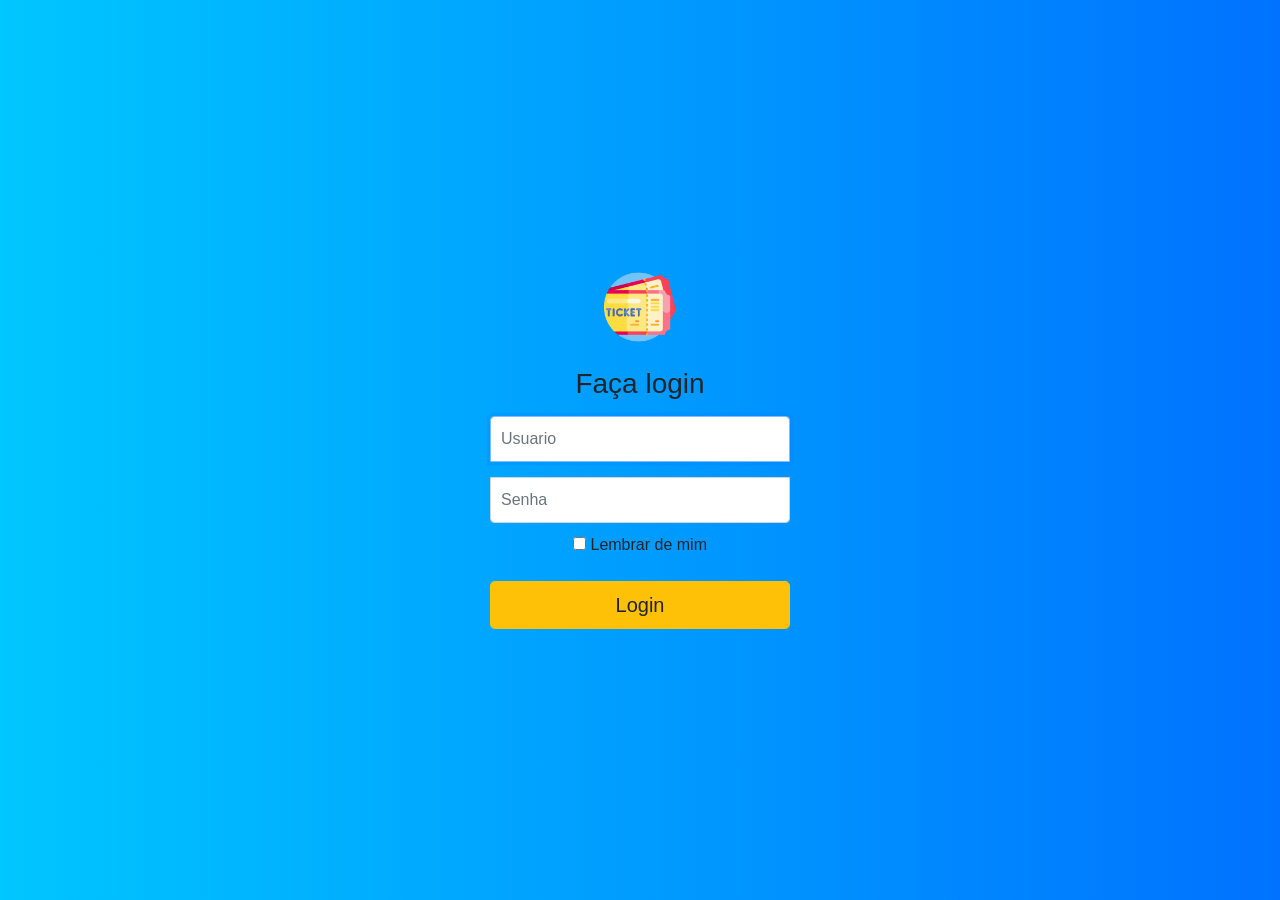
==== index.html @ 4e823717 "att" ====
<!DOCTYPE html>
<html lang="en">

<head>
    <meta charset="UTF-8">
    <meta http-equiv="X-UA-Compatible" content="IE=edge">
    <meta name="viewport" content="width=device-width, initial-scale=1.0">
    <title>Sistemas de Rifas</title>
    <link rel="shortcut icon" href="img/tickets.png" type="image/x-icon">
    <link rel="stylesheet" href="css/style.css">
    <link rel="stylesheet" href="css/bootstrap.css">
    <link rel="stylesheet" href="libs/FontAwesome/css/all.css">
</head>

<body class="text-center">
    <form class="form-signin">
        <img class="mb-4" src="img/tickets.png" alt="" width="72" height="72">
        <h1 class="h3 mb-3 font-weight-normal">Faça login</h1>
        <label class="sr-only">Usuario</label>
        <input type="email" id="usuario" class="form-control" placeholder="Usuario" required="" autofocus="">
        <label class="sr-only">Senha</label>
        <input type="password" id="senha" class="form-control mt-3" placeholder="Senha" required="">
        <div class="checkbox mb-3">
            <label>
            <input type="checkbox" value="remember-me"> Lembrar de mim
          </label>
        </div>
        <button class="btn btn-lg btn-warning btn-block" type="submit"><i class="fa-solid fa-right-from-bracket"></i> Login</button>
    </form>


</body>


<script src="js/jquery-3.6.0.js"></script>
<script src="js/bootstrap.js"></script>
<script src="libs/FontAwesome/js/all.js"></script>
</body>

</html>
---- css/style.css ----
html,
body {
    height: 100%;
}

body {
    display: -ms-flexbox;
    display: flex;
    -ms-flex-align: center;
    align-items: center;
    padding-top: 40px;
    padding-bottom: 40px;
    background: linear-gradient(to right, #00c6ff, #0072ff);
}

.form-signin {
    width: 100%;
    max-width: 330px;
    padding: 15px;
    margin: auto;
}

.form-signin .checkbox {
    font-weight: 400;
}

.form-signin .form-control {
    position: relative;
    box-sizing: border-box;
    height: auto;
    padding: 10px;
    font-size: 16px;
}

.form-signin .form-control:focus {
    z-index: 2;
}

.form-signin input[type="email"] {
    margin-bottom: -1px;
    border-bottom-right-radius: 0;
    border-bottom-left-radius: 0;
}

.form-signin input[type="password"] {
    margin-bottom: 10px;
    border-top-left-radius: 0;
    border-top-right-radius: 0;
}
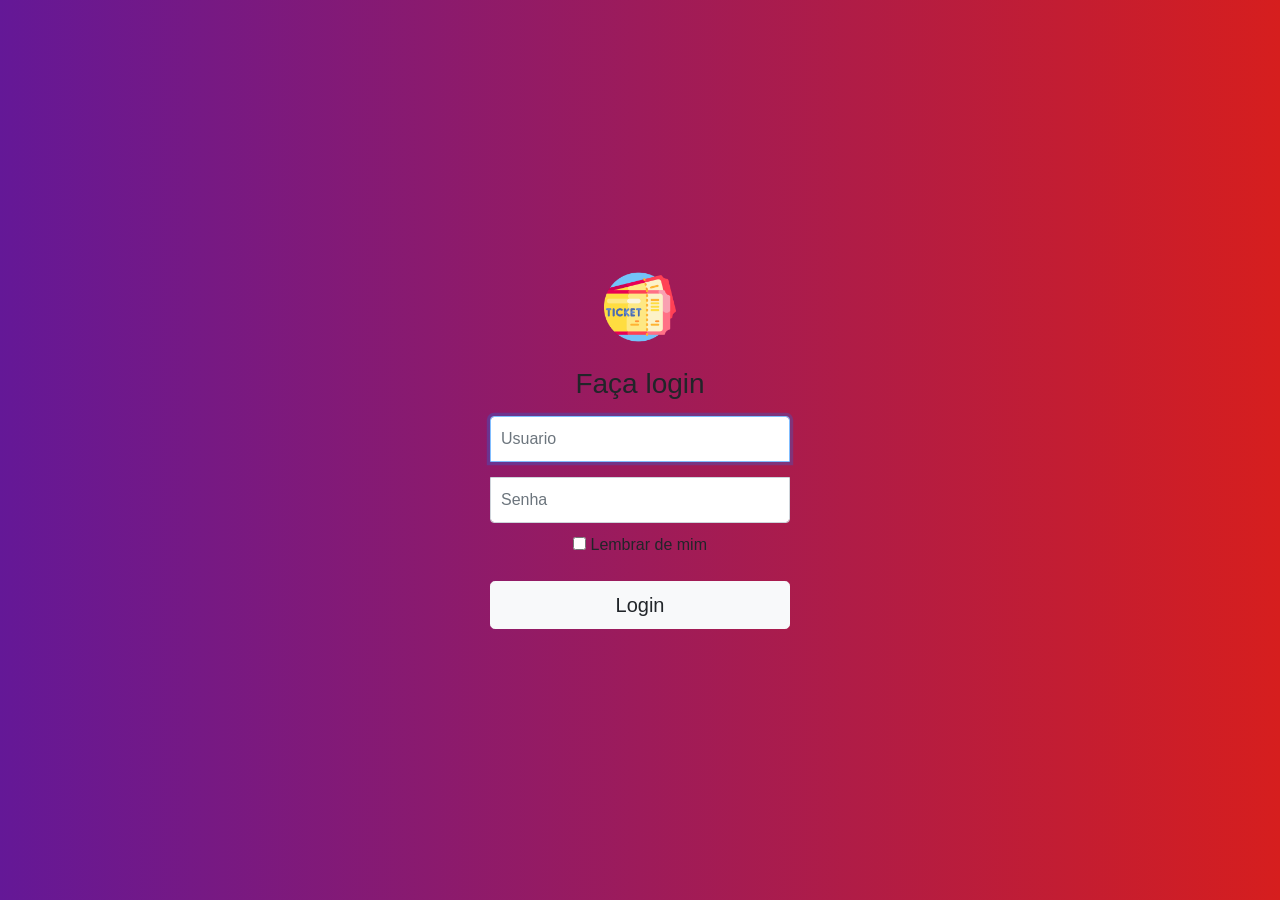
==== commit afe7f692: "hhhkh" ====
--- a/index.html
+++ b/index.html
@@ -13,19 +13,19 @@
 </head>
 
 <body class="text-center">
-    <form class="form-signin">
+    <form class="form-signin" id="form-login">
         <img class="mb-4" src="img/tickets.png" alt="" width="72" height="72">
-        <h1 class="h3 mb-3 font-weight-normal">Faça login</h1>
+        <h1 class="h3 mb-3 font-weight-normal-light">Faça login</h1>
         <label class="sr-only">Usuario</label>
-        <input type="email" id="usuario" class="form-control" placeholder="Usuario" required="" autofocus="">
+        <input type="email" id="LOGIN" name="LOGIN" class="form-control" placeholder="Usuario" required="" autofocus="">
         <label class="sr-only">Senha</label>
-        <input type="password" id="senha" class="form-control mt-3" placeholder="Senha" required="">
+        <input type="password" id="SENHA" name="SENHA" class="form-control mt-3" placeholder="Senha" required="">
         <div class="checkbox mb-3">
             <label>
             <input type="checkbox" value="remember-me"> Lembrar de mim
           </label>
         </div>
-        <button class="btn btn-lg btn-warning btn-block" type="submit"><i class="fa-solid fa-right-from-bracket"></i> Login</button>
+        <button class="btn btn-lg btn-light btn-block btn-login" type="submit"><i class="fa-solid fa-right-from-bracket"></i> Login</button>
     </form>
 
 
@@ -35,6 +35,8 @@
 <script src="js/jquery-3.6.0.js"></script>
 <script src="js/bootstrap.js"></script>
 <script src="libs/FontAwesome/js/all.js"></script>
+<script src="src/vendedor/controller/login-vendedor.js"></script>
+
 </body>
 
 </html>
--- a/css/style.css
+++ b/css/style.css
@@ -10,7 +10,7 @@
     align-items: center;
     padding-top: 40px;
     padding-bottom: 40px;
-    background: linear-gradient(to right, #00c6ff, #0072ff);
+    background: linear-gradient(to right, #641897, #d61e1e);
 }
 
 .form-signin {
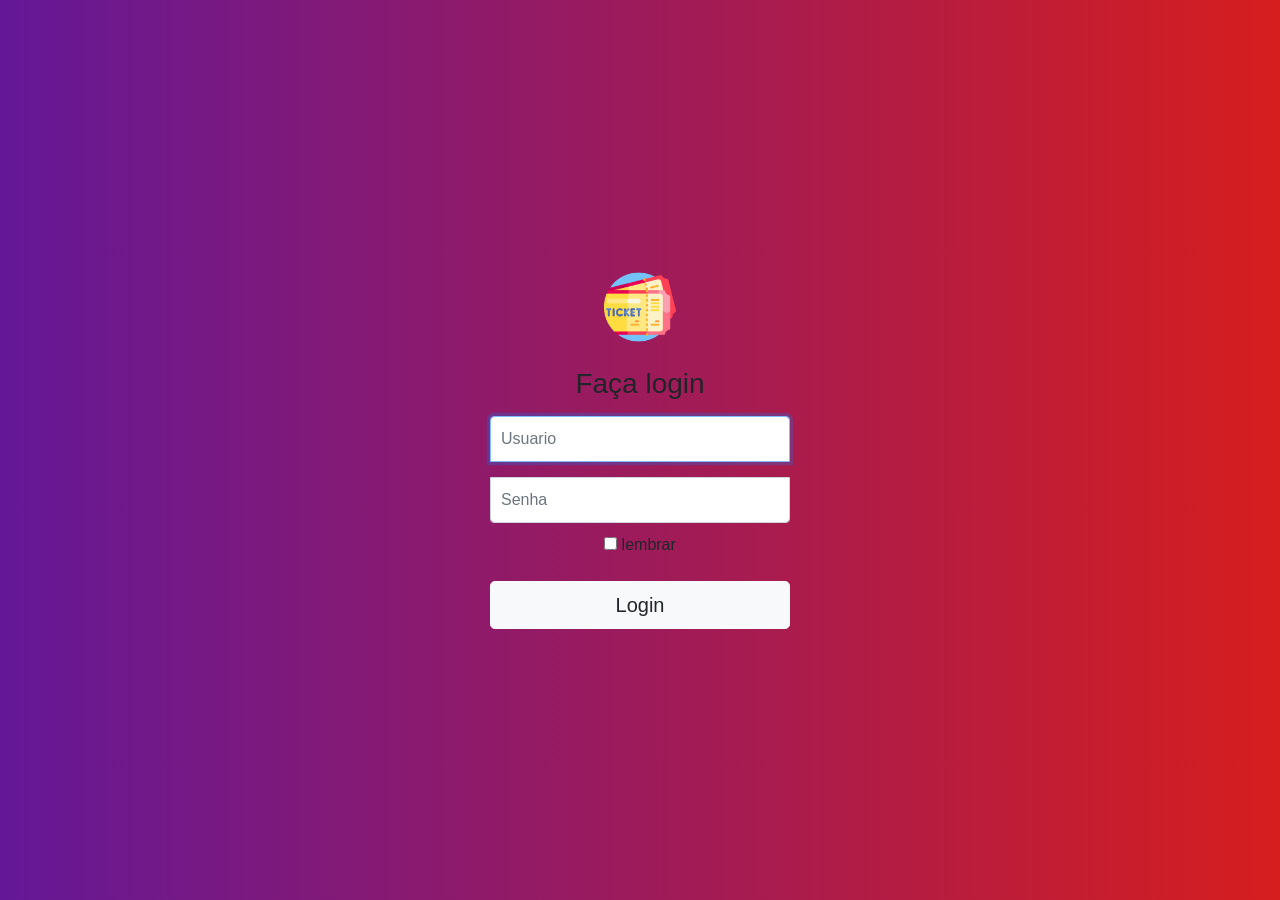
==== commit 3bd16345: "in" ====
--- a/index.html
+++ b/index.html
@@ -15,14 +15,14 @@
 <body class="text-center">
     <form class="form-signin" id="form-login">
         <img class="mb-4" src="img/tickets.png" alt="" width="72" height="72">
-        <h1 class="h3 mb-3 font-weight-normal-light">Faça login</h1>
+        <h1 class="h3 mb-3 font-weight-normal">Faça login</h1>
         <label class="sr-only">Usuario</label>
         <input type="email" id="LOGIN" name="LOGIN" class="form-control" placeholder="Usuario" required="" autofocus="">
         <label class="sr-only">Senha</label>
         <input type="password" id="SENHA" name="SENHA" class="form-control mt-3" placeholder="Senha" required="">
         <div class="checkbox mb-3">
             <label>
-            <input type="checkbox" value="remember-me"> Lembrar de mim
+            <input type="checkbox" value="remember-me"> lembrar
           </label>
         </div>
         <button class="btn btn-lg btn-light btn-block btn-login" type="submit"><i class="fa-solid fa-right-from-bracket"></i> Login</button>
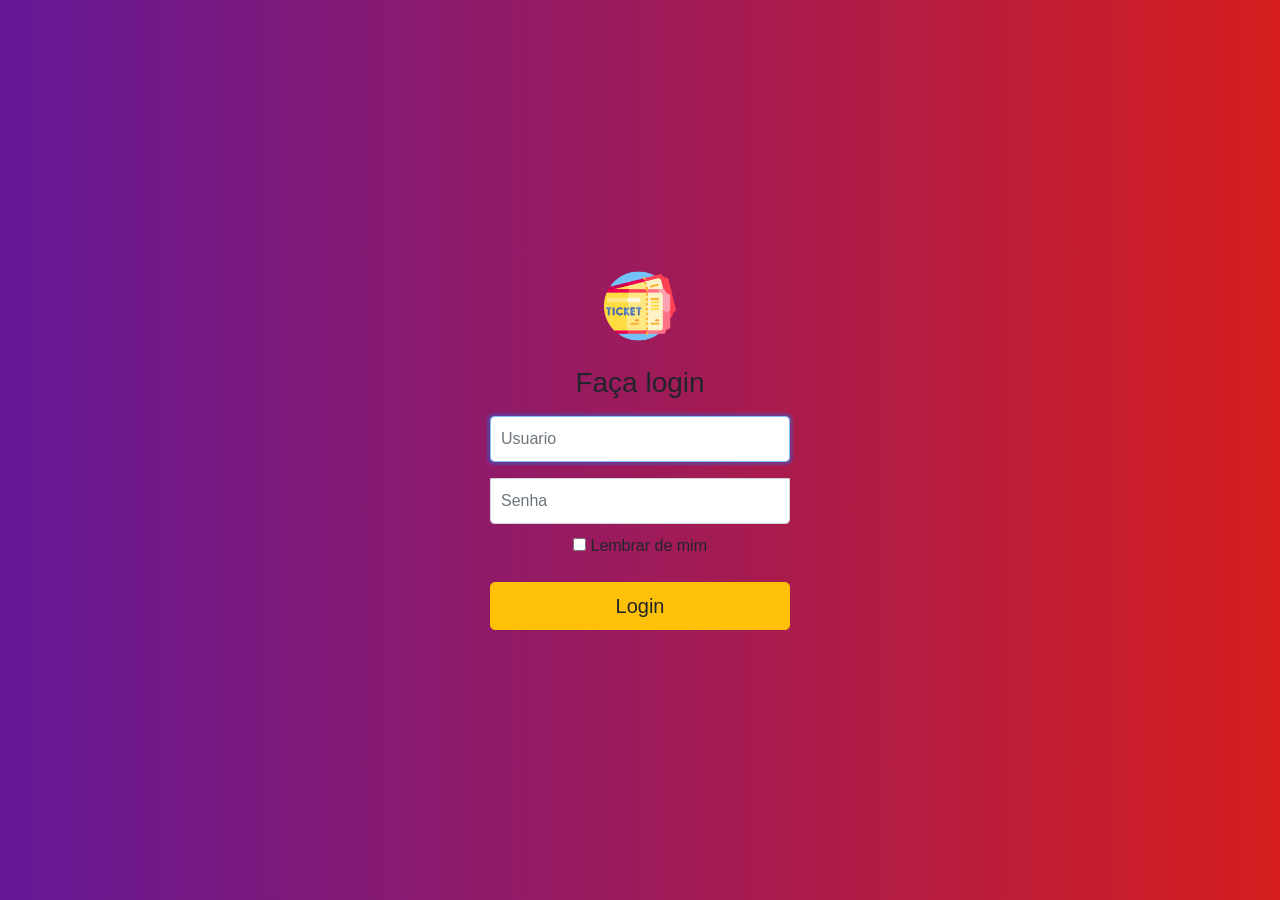
==== commit ed72095f: "2308" ====
--- a/index.html
+++ b/index.html
@@ -17,15 +17,15 @@
         <img class="mb-4" src="img/tickets.png" alt="" width="72" height="72">
         <h1 class="h3 mb-3 font-weight-normal">Faça login</h1>
         <label class="sr-only">Usuario</label>
-        <input type="email" id="LOGIN" name="LOGIN" class="form-control" placeholder="Usuario" required="" autofocus="">
+        <input type="text" class="form-control" name="LOGIN" id="LOGIN" placeholder="Usuario" required="" autofocus="">
         <label class="sr-only">Senha</label>
-        <input type="password" id="SENHA" name="SENHA" class="form-control mt-3" placeholder="Senha" required="">
+        <input type="password" id="SENHA" class="form-control mt-3" name="SENHA" placeholder="Senha" required="">
         <div class="checkbox mb-3">
             <label>
-            <input type="checkbox" value="remember-me"> lembrar
+            <input type="checkbox" value="remember-me"> Lembrar de mim
           </label>
         </div>
-        <button class="btn btn-lg btn-light btn-block btn-login" type="submit"><i class="fa-solid fa-right-from-bracket"></i> Login</button>
+        <button class="btn btn-lg btn-warning btn-block btn-login" type="submit"><i class="fa-solid fa-right-from-bracket"></i> Login</button>
     </form>
 
 
@@ -35,8 +35,7 @@
 <script src="js/jquery-3.6.0.js"></script>
 <script src="js/bootstrap.js"></script>
 <script src="libs/FontAwesome/js/all.js"></script>
-<script src="src/vendedor/controller/login-vendedor.js"></script>
-
+<script src="src/vendedor/controle/login-vendedor.js"></script>
 </body>
 
 </html>
